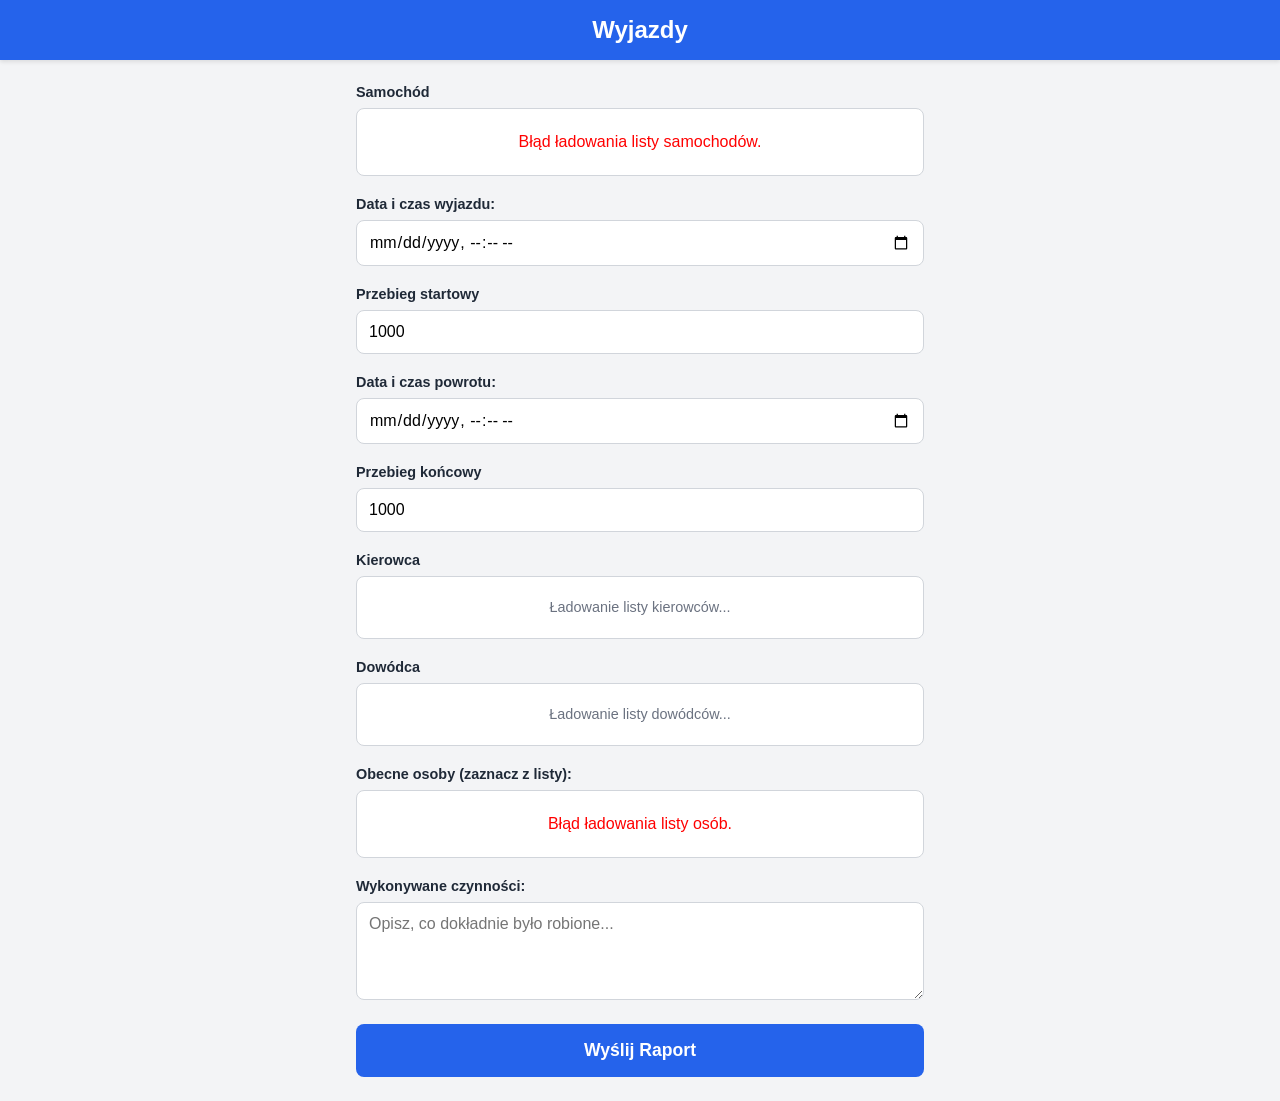
==== frontend/index.html @ 52431a5f "Edit cars" ====
<!DOCTYPE html>
<html lang="pl">
<head>
    <meta charset="UTF-8">
    <meta name="viewport" content="width=device-width, initial-scale=1.0">
    <title>Raport po wydarzeniu</title>
    <link rel="manifest" href="manifest.json">
    <link rel="stylesheet" href="style.css">
    <meta name="theme-color" content="#2563eb">
</head>
<body>
    <header>
        <h1>Wyjazdy</h1>
    </header>
    <main>
        <form id="eventForm">
            <!-- ZMIENIONA SEKCJA OSÓB -->
            <div class="form-group">
                <label>Samochód</label>
                <div id="carsList" class="radio-group">
                    <p class="loading-text">Ładowanie listy pojazdów...</p>
                </div>
            </div>
            
            <div class="form-group">
                <label for="eventTimeStart">Data i czas wyjazdu:</label>
                <input type="datetime-local" id="eventTimeStart" required>
            </div>

            <div class="form-group">
                <label for="startingMileage">Przebieg startowy</label>
                <input type="number" id="eventTimeStart" required value="1000">
            </div>

            <div class="form-group">
                <label for="eventTimeEnd">Data i czas powrotu:</label>
                <input type="datetime-local" id="eventTimeEnd" required>
            </div>

            <div class="form-group">
                <label for="endingMileage">Przebieg końcowy</label>
                <input type="number" id="eventTimeStart" required value="1000">
            </div>

            <div class="form-group">
                <label>Kierowca</label>
                <div id="driversList" class="radio-group">
                    <p class="loading-text">Ładowanie listy kierowców...</p>
                </div>
            </div>

            <div class="form-group">
                <label>Dowódca</label>
                <div id="leadersList" class="radio-group">
                    <p class="loading-text">Ładowanie listy dowódców...</p>
                </div>
            </div>

            <div class="form-group">
                <label>Obecne osoby (zaznacz z listy):</label>
                <div id="peopleList" class="checkbox-group">
                    <p class="loading-text">Ładowanie listy osób...</p>
                </div>
            </div>
            
            <div class="form-group">
                <label for="activities">Wykonywane czynności:</label>
                <textarea id="activities" rows="4" placeholder="Opisz, co dokładnie było robione..." required></textarea>
            </div>
            
            <button type="submit">Wyślij Raport</button>
        </form>
        <div id="statusMessage"></div>
    </main>
    
    <script src="app.js"></script>
</body>
</html>
---- frontend/style.css ----
* {
    box-sizing: border-box;
    font-family: -apple-system, BlinkMacSystemFont, "Segoe UI", Roboto, sans-serif;
}

body {
    margin: 0;
    padding: 0;
    background-color: #f3f4f6;
    color: #1f2937;
}

header {
    background: #2563eb;
    color: white;
    padding: 1rem;
    text-align: center;
    box-shadow: 0 2px 4px rgba(0, 0, 0, 0.1);
}

h1 {
    margin: 0;
    font-size: 1.5rem;
}

main {
    padding: 1.5rem 1rem;
    max-width: 600px;
    margin: 0 auto;
}

.form-group {
    margin-bottom: 1.25rem;
}

label {
    display: block;
    margin-bottom: 0.5rem;
    font-weight: 600;
    font-size: 0.9rem;
}

input,
textarea {
    width: 100%;
    padding: 0.75rem;
    border: 1px solid #d1d5db;
    border-radius: 8px;
    font-size: 1rem;
    outline: none;
}

input:focus,
textarea:focus {
    border-color: #2563eb;
    box-shadow: 0 0 0 2px rgba(37, 99, 235, 0.2);
}

button {
    width: 100%;
    padding: 1rem;
    background: #2563eb;
    color: white;
    border: none;
    border-radius: 8px;
    font-size: 1.1rem;
    font-weight: bold;
    cursor: pointer;
    transition: background 0.2s;
}

button:hover {
    background: #1d4ed8;
}

#statusMessage {
    margin-top: 1rem;
    text-align: center;
    font-weight: 600;
    padding: 0.75rem;
    border-radius: 8px;
    display: none;
}

#statusMessage.success {
    display: block;
    background: #dcfce7;
    color: #166534;
}

#statusMessage.error {
    display: block;
    background: #fee2e2;
    color: #991b1b;
}

/* NOWE STYLE DLA LISTY OSÓB */
.checkbox-group {
    max-height: 200px;
    overflow-y: auto;
    border: 1px solid #d1d5db;
    border-radius: 8px;
    padding: 0.5rem;
    background: white;
}
.checkbox-item {
    display: flex;
    align-items: center;
    padding: 0.75rem 0.5rem;
    border-bottom: 1px solid #f3f4f6;
    cursor: pointer;
    font-weight: normal;
    margin-bottom: 0;
}
.checkbox-item:last-child {
    border-bottom: none;
}
.checkbox-item input[type="checkbox"] {
    width: auto;
    margin-right: 12px;
    transform: scale(1.3); /* Powiększenie checkboxa na telefon */
    cursor: pointer;
}
.loading-text {
    color: #6b7280;
    text-align: center;
    font-size: 0.9rem;
}

/* NOWE STYLE DLA LISTY OSÓB (JEDNOKROTNY WYBÓR) */
.radio-group {
    max-height: 200px;
    overflow-y: auto;
    border: 1px solid #d1d5db;
    border-radius: 8px;
    padding: 0.5rem;
    background: white;
}
.radio-item {
    display: flex;
    align-items: center;
    padding: 0.75rem 0.5rem;
    border-bottom: 1px solid #f3f4f6;
    cursor: pointer;
    font-weight: normal;
    margin-bottom: 0;
}
.radio-item:last-child {
    border-bottom: none;
}
.radio-item input[type="radio"] {
    width: auto;
    margin-right: 12px;
    transform: scale(1.3); /* Powiększenie radio buttona na telefon */
    cursor: pointer;
}
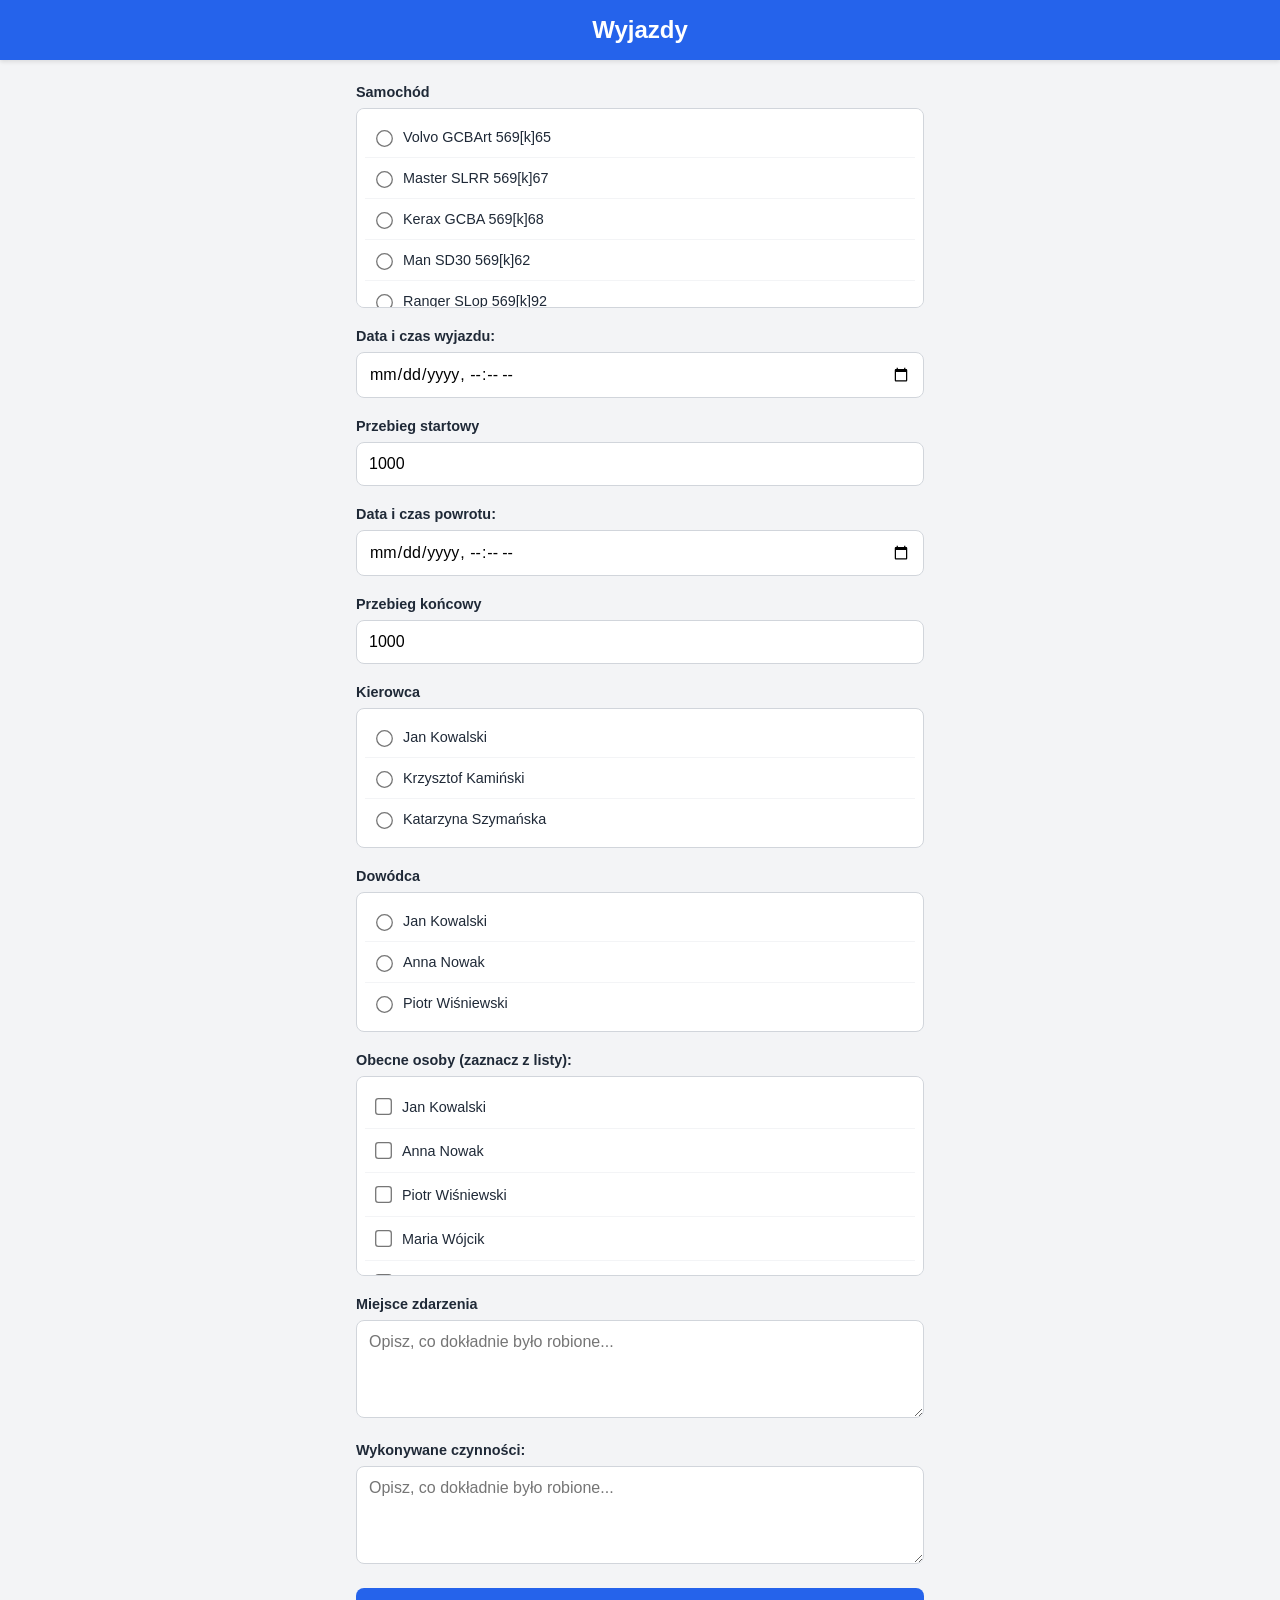
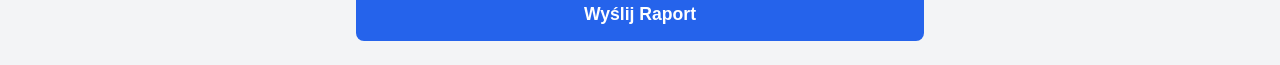
==== commit 1a863a44: "Add event location" ====
--- a/frontend/index.html
+++ b/frontend/index.html
@@ -62,6 +62,11 @@
                     <p class="loading-text">Ładowanie listy osób...</p>
                 </div>
             </div>
+
+            <div class="form-group">
+                <label for="activities">Miejsce zdarzenia</label>
+                <textarea id="activities" rows="4" placeholder="Opisz, co dokładnie było robione..." required></textarea>
+            </div>
             
             <div class="form-group">
                 <label for="activities">Wykonywane czynności:</label>
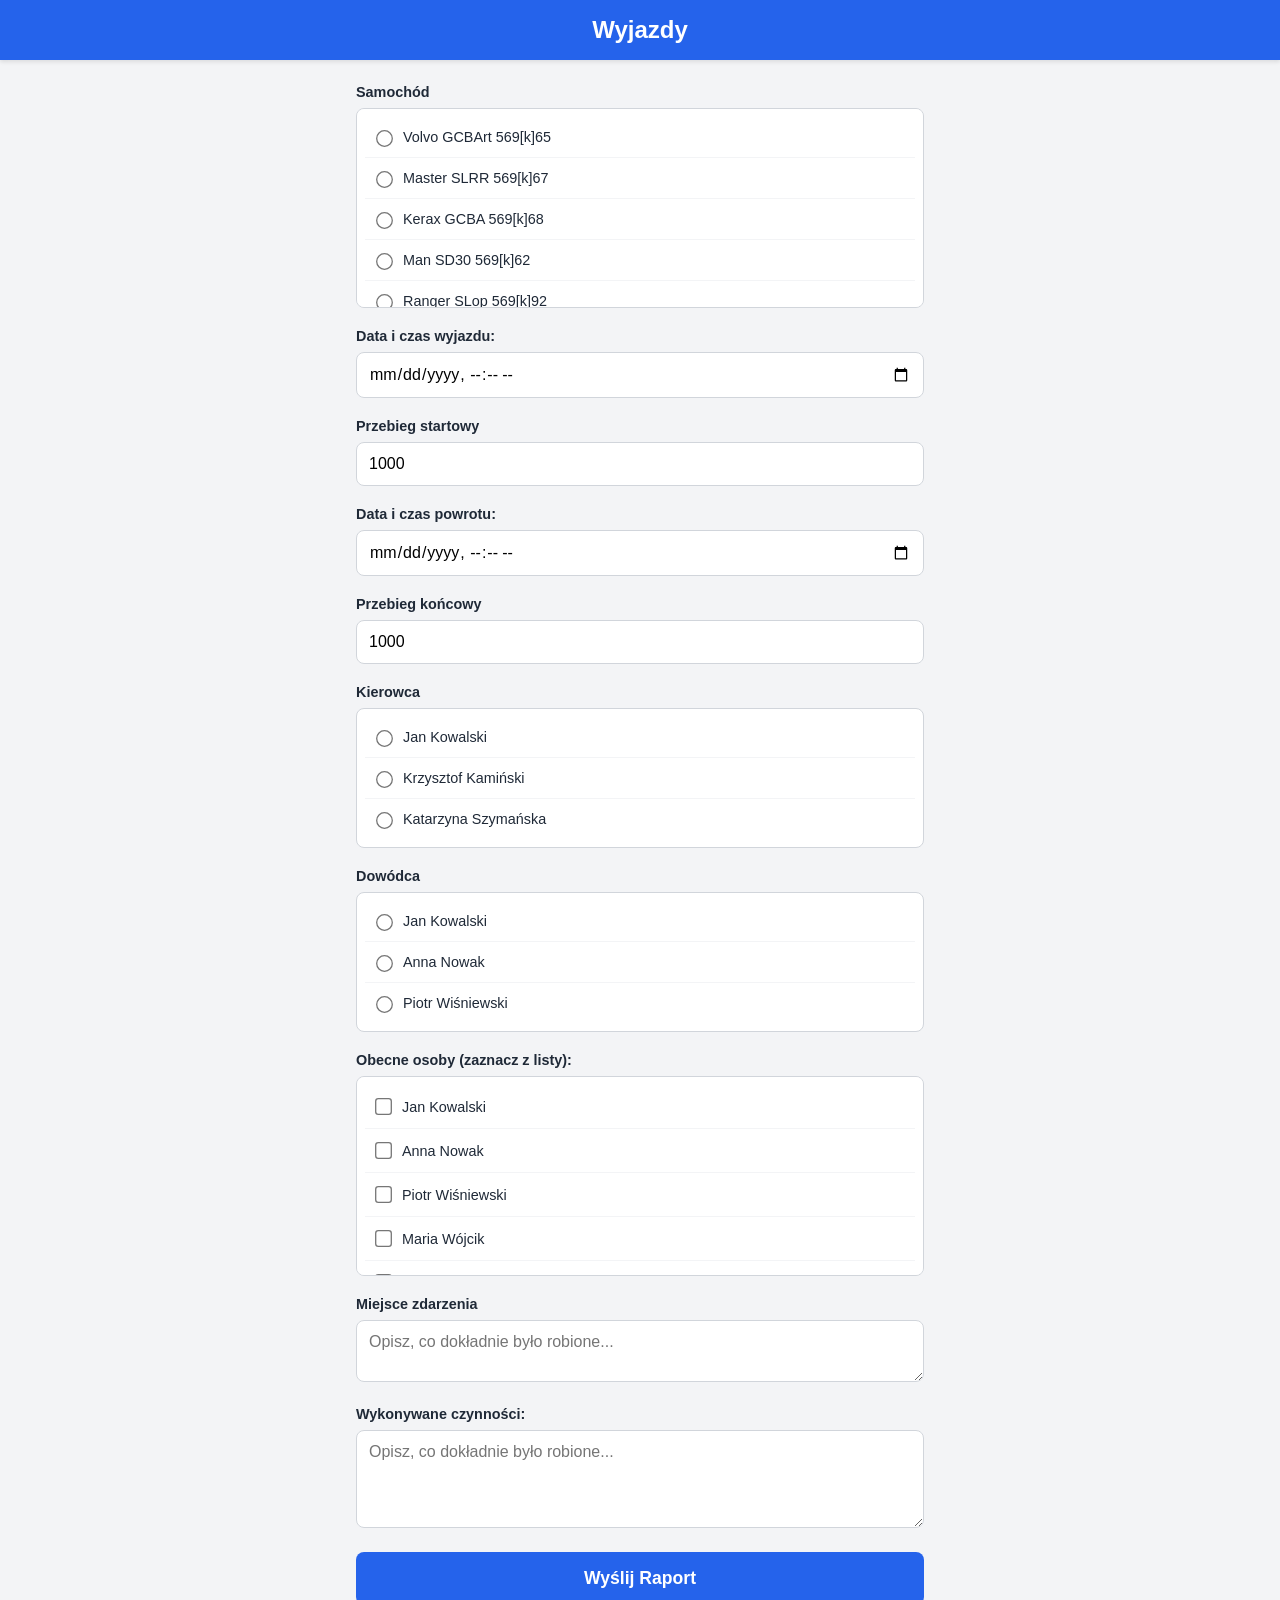
==== commit 97d25638: "add test DB dump" ====
--- a/frontend/index.html
+++ b/frontend/index.html
@@ -65,7 +65,7 @@
 
             <div class="form-group">
                 <label for="activities">Miejsce zdarzenia</label>
-                <textarea id="activities" rows="4" placeholder="Opisz, co dokładnie było robione..." required></textarea>
+                <textarea id="activities" rows="2" placeholder="Opisz, co dokładnie było robione..." required></textarea>
             </div>
             
             <div class="form-group">
